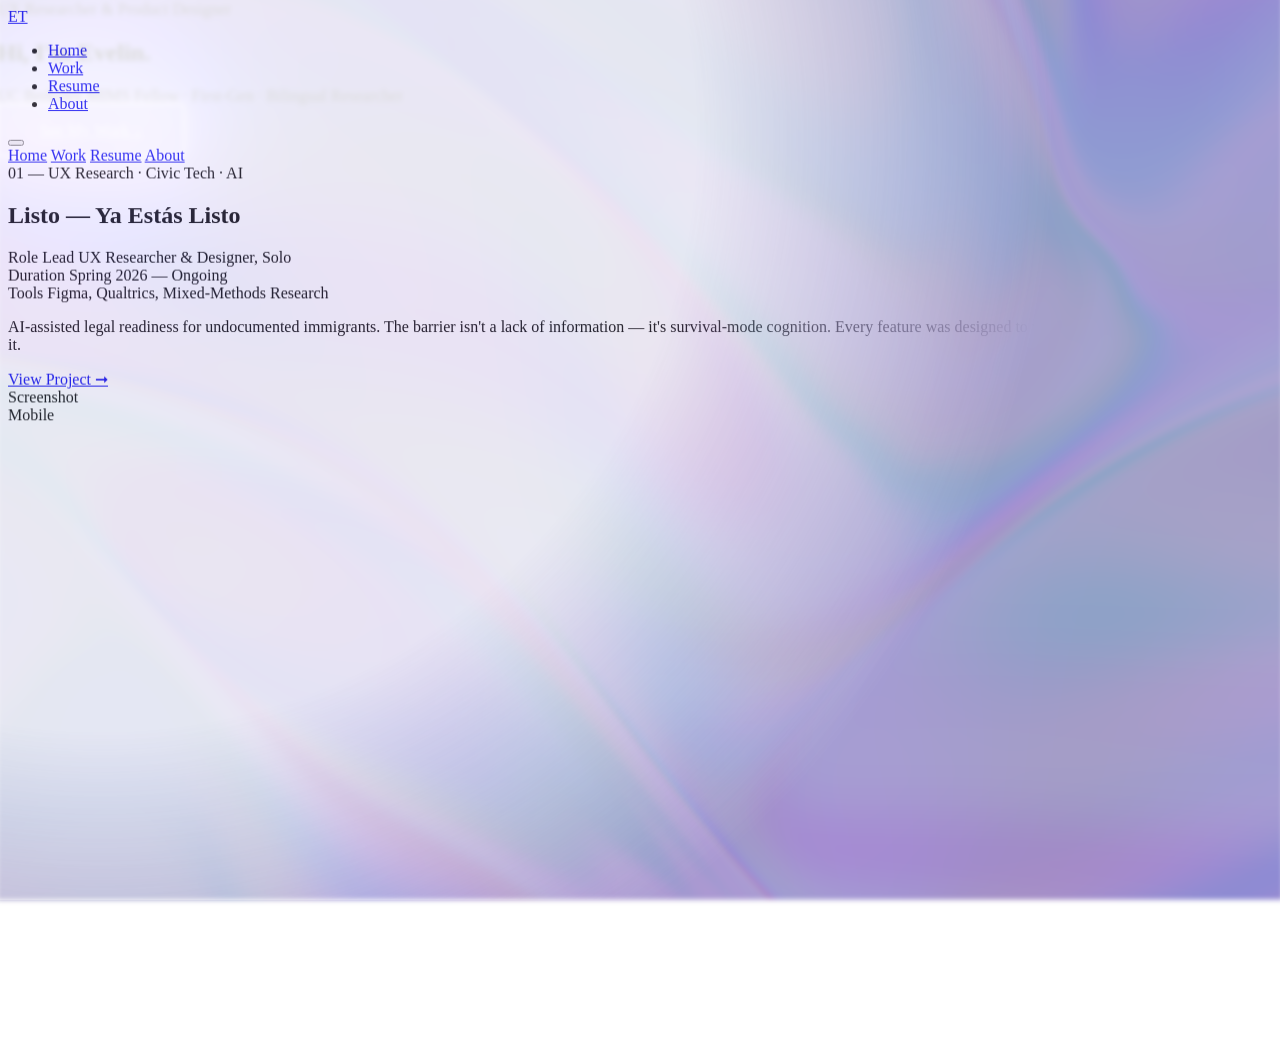
==== index.html @ a9ffecb2 "Update hero shimmer and portfolio pages" ====
<!DOCTYPE html>
<html lang="en">
<head>
  <meta charset="UTF-8" />
  <meta name="viewport" content="width=device-width, initial-scale=1.0" />
  <title>Evelin Tolentino — UX Researcher & Product Designer</title>
  <link rel="preconnect" href="https://fonts.googleapis.com" />
  <link rel="preconnect" href="https://fonts.gstatic.com" crossorigin />
  <link href="https://fonts.googleapis.com/css2?family=Playfair+Display:ital,wght@0,700;0,900;1,700&family=Lato:wght@300;400;700;900&display=swap" rel="stylesheet" />
  <link rel="stylesheet" href="style.css" />
  <link rel="stylesheet" href="hero-shimmer.css" />
</head>
<body>

  <nav class="nav nav--dark" id="nav">
    <a href="index.html" class="nav-monogram">ET</a>
    <ul class="nav-links">
      <li><a href="index.html" class="nav-link active">Home</a></li>
      <li><a href="work.html" class="nav-link">Work</a></li>
      <li><a href="resume.html" class="nav-link">Resume</a></li>
      <li><a href="about.html" class="nav-link">About</a></li>
    </ul>
    <button class="hamburger" id="hamburger" aria-label="Menu">
      <span></span><span></span><span></span>
    </button>
  </nav>

  <div class="mobile-menu" id="mobileMenu">
    <a href="index.html">Home</a>
    <a href="work.html">Work</a>
    <a href="resume.html">Resume</a>
    <a href="about.html">About</a>
  </div>

  <section class="hero hero--shimmer">
    <!-- Iridescence background (React Bits, ported to plain JS in hero-shimmer.js). Decorative. -->
    <canvas class="hero-shimmer" id="heroShimmer" aria-hidden="true"></canvas>
    <p class="hero-eyebrow">UX Researcher &amp; Product Designer</p>
    <h1 class="hero-title">Hi, I'm Evelin.</h1>
    <p class="hero-sub">UC Berkeley MIMS Fellow · First-Gen · Bilingual Researcher</p>
    <a href="work.html" class="btn-hero btn-specular"><span class="btn-star" aria-hidden="true"></span>See My Work ↓</a>
  </section>

  <script>
    // Nav dark/light on scroll
    const nav = document.getElementById('nav');
    const hero = document.querySelector('.hero');
    const observer = new IntersectionObserver(([e]) => {
      nav.classList.toggle('nav--dark', e.isIntersecting);
      nav.classList.toggle('nav--light', !e.isIntersecting);
    }, { threshold: 0.1 });
    observer.observe(hero);

    // Hamburger
    const hamburger = document.getElementById('hamburger');
    const mobileMenu = document.getElementById('mobileMenu');
    hamburger.addEventListener('click', () => {
      hamburger.classList.toggle('open');
      mobileMenu.classList.toggle('open');
    });
    mobileMenu.querySelectorAll('a').forEach(a => {
      a.addEventListener('click', () => {
        hamburger.classList.remove('open');
        mobileMenu.classList.remove('open');
      });
    });
  </script>

  <script src="hero-shimmer.js"></script>
</body>
</html>
---- hero-shimmer.css ----
/* ============================================
   HOME HERO — iridescent shimmer over the original gradient
   Loaded only by index.html. The gradient itself still comes from .hero in style.css.
   ============================================ */
.hero.hero--shimmer {
  position: relative; overflow: hidden; isolation: isolate;
  /* fallback if WebGL can't run: a purple close to the shimmer, not the old blue/terracotta */
  background: linear-gradient(135deg, #3b3270 0%, #6a58b0 50%, #483e77 100%);
  background-size: 200% 200%;
}
.hero.hero--shimmer > *:not(.hero-shimmer) { position: relative; z-index: 1; }
.hero-shimmer {
  position: absolute; inset: 0; width: 100%; height: 100%;
  display: block; z-index: 0; pointer-events: none;
}

/* ============================================
   "See My Work" — specular glass button
   Plain-CSS take on React Bits' SpecularButton (size lg, radius 4 to match the site, white tint 0.04,
   text #f5f5f5, white line 1.2px, base #525252, idle 0.35, shine 10/34, glow 1,
   follows the mouse within 250px). The JS that moves the shine is at the end of
   hero-shimmer.js.
   ============================================ */
.btn-hero.btn-specular {
  --mx: 20%; --my: 0%;           /* where the shine sits on the edge */
  --shine: 0.35;                 /* 0.35 idle -> 1 when the cursor is close */
  position: relative;
  isolation: isolate;
  padding: 17px 42px;
  border: 0;
  border-radius: 4px;            /* matches the other buttons on the site */
  color: #f5f5f5;
  background: rgba(255, 255, 255, 0.04);
  -webkit-backdrop-filter: blur(10px) saturate(1.2);
  backdrop-filter: blur(10px) saturate(1.2);
  box-shadow: inset 0 0 0 1px rgba(255, 255, 255, 0.10),    /* barely-there clean edge */
              inset 0 1px 0 rgba(255, 255, 255, 0.10);       /* soft top bevel */
  transition: transform 0.2s, background 0.3s;
}
/* the moving highlight on the border line */
.btn-hero.btn-specular::before,
.btn-hero.btn-specular::after {
  content: "";
  position: absolute;
  inset: 0;
  border-radius: inherit;
  padding: 1.2px;
  pointer-events: none;
  background: radial-gradient(130px circle at var(--mx) var(--my),
              rgba(255, 255, 255, calc(var(--shine) * 2.4)) 0,
              rgba(255, 255, 255, calc(var(--shine) * 1.2)) 28px,
              rgba(255, 255, 255, 0) 130px);
  -webkit-mask: linear-gradient(#000 0 0) content-box, linear-gradient(#000 0 0);
  -webkit-mask-composite: xor;
  mask: linear-gradient(#000 0 0) content-box, linear-gradient(#000 0 0);
  mask-composite: exclude;
}
/* soft glow: a blurred spot of light behind the shine (no ring, so no outline) */
.btn-hero.btn-specular::after {
  inset: -14px;
  padding: 0;
  border-radius: 24px;
  -webkit-mask: none;
  mask: none;
  background: radial-gradient(70px circle at var(--mx) var(--my),
              rgba(255, 255, 255, calc(var(--shine) * 0.55)) 0,
              rgba(255, 255, 255, 0) 70px);
  filter: blur(10px);
  z-index: -1;
}
.btn-hero.btn-specular:hover {
  background: rgba(255, 255, 255, 0.08);
  transform: translateY(-1px);
}
.btn-hero.btn-specular:focus-visible {
  outline: 2px solid rgba(255, 255, 255, 0.8);
  outline-offset: 3px;
}

/* ============================================
   SCROLL STAR — as you scroll the hero, a star with a trail runs clockwise
   around the button's border (StarBorder-style: white star, trail 0.3 of a lap,
   1px line, glow 0.6). When it finishes the lap, the purple splash opens Work.
   JS: end of hero-shimmer.js. Not used with reduced motion.
   ============================================ */
.btn-hero.btn-specular { --sp: 0; --a: 0deg; }          /* sp = scroll progress 0..1, a = star angle */
.btn-hero.btn-specular::before { opacity: calc(1 - var(--sp) * 4); }   /* idle shine steps aside */
.btn-hero.btn-specular::after  { opacity: calc(1 - var(--sp) * 4); }
.btn-star {
  position: absolute;
  inset: 0;
  border-radius: inherit;
  padding: 1px;                                   /* thickness */
  pointer-events: none;
  opacity: calc(var(--sp) * 6);                   /* fades in as soon as you scroll */
  background: conic-gradient(from calc(var(--a) - 108deg),
              rgba(255, 255, 255, 0) 0deg,
              rgba(255, 255, 255, 0.55) 90deg,
              #ffffff 106deg,
              rgba(255, 255, 255, 0) 108deg);   /* 108deg = trail length 0.3 */
  -webkit-mask: linear-gradient(#000 0 0) content-box, linear-gradient(#000 0 0);
  -webkit-mask-composite: xor;
  mask: linear-gradient(#000 0 0) content-box, linear-gradient(#000 0 0);
  mask-composite: exclude;
}
.btn-star::after {                                 /* glow 0.6 */
  content: "";
  position: absolute;
  inset: -3px;
  border-radius: inherit;
  background: inherit;
  filter: blur(7px);
  opacity: 0.6;
}
/* "pressed" — when the lap finishes (or the button is clicked) the whole
   border lights up and the button glows, like a real press */
.btn-hero.btn-specular.is-pressed {
  background: rgba(255, 255, 255, 0.14);
  animation: btnPress 0.4s ease-out;
  box-shadow: inset 0 0 0 1px #ffffff,
              0 0 16px rgba(255, 255, 255, 0.5),
              0 0 38px rgba(200, 185, 255, 0.4);
  transition: transform 0.15s ease, background 0.2s ease, box-shadow 0.2s ease;
}
@keyframes btnPress {
  0% { transform: scale(1); } 35% { transform: scale(0.96); } 100% { transform: scale(1); }
}
.btn-specular.is-pressed .btn-star {
  opacity: 1;
  background: #ffffff;                             /* full ring, not just the star */
  transition: background 0.2s ease;
}
.btn-specular.is-pressed::before,
.btn-specular.is-pressed::after { opacity: 0; }

/* Page transition to Work: lets the browser animate between the two pages.
   The circle reveal itself is defined in work.html (the page being revealed). */
@view-transition { navigation: auto; }
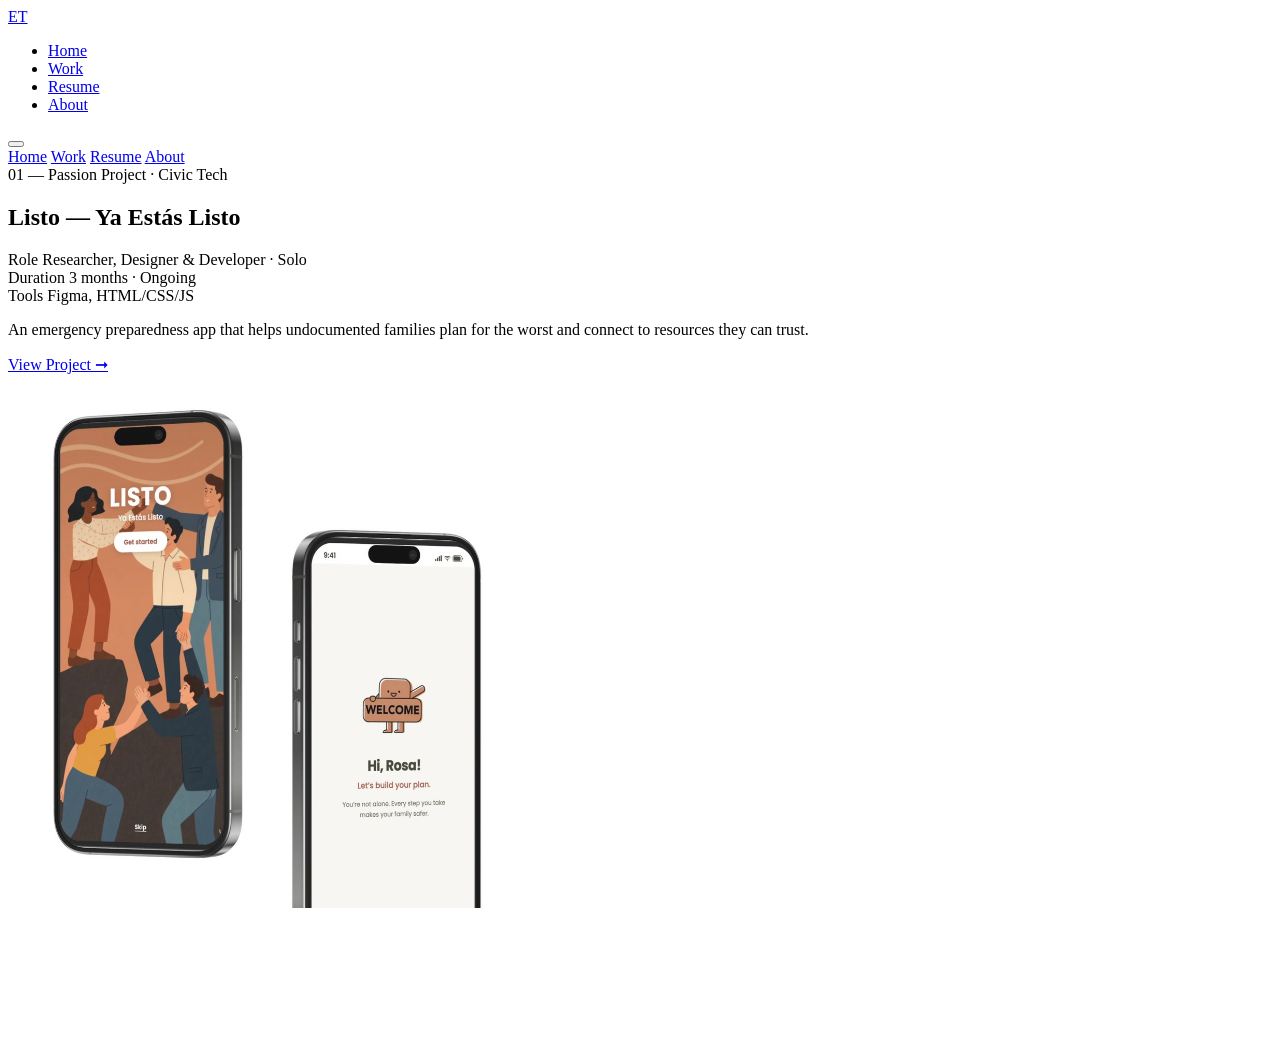
==== commit 14fa4fa6: "Home landing page" ====
--- a/index.html
+++ b/index.html
@@ -9,6 +9,8 @@
   <link href="https://fonts.googleapis.com/css2?family=Playfair+Display:ital,wght@0,700;0,900;1,700&family=Lato:wght@300;400;700;900&display=swap" rel="stylesheet" />
   <link rel="stylesheet" href="style.css" />
   <link rel="stylesheet" href="hero-shimmer.css" />
+  <!-- fetch the Work page HTML ahead of time (cheap) so "See My Work" opens fast -->
+  <link rel="prefetch" href="work.html" />
 </head>
 <body>
 
@@ -37,11 +39,11 @@
     <canvas class="hero-shimmer" id="heroShimmer" aria-hidden="true"></canvas>
     <p class="hero-eyebrow">UX Researcher &amp; Product Designer</p>
     <h1 class="hero-title">Hi, I'm Evelin.</h1>
-    <p class="hero-sub">UC Berkeley MIMS Fellow · First-Gen · Bilingual Researcher</p>
+    <p class="hero-sub">UC Berkeley MIMS 28' · I-School Fellow · Bilingual Researcher</p>
     <a href="work.html" class="btn-hero btn-specular"><span class="btn-star" aria-hidden="true"></span>See My Work ↓</a>
   </section>
 
-  <script>
+  <script
     // Nav dark/light on scroll
     const nav = document.getElementById('nav');
     const hero = document.querySelector('.hero');
